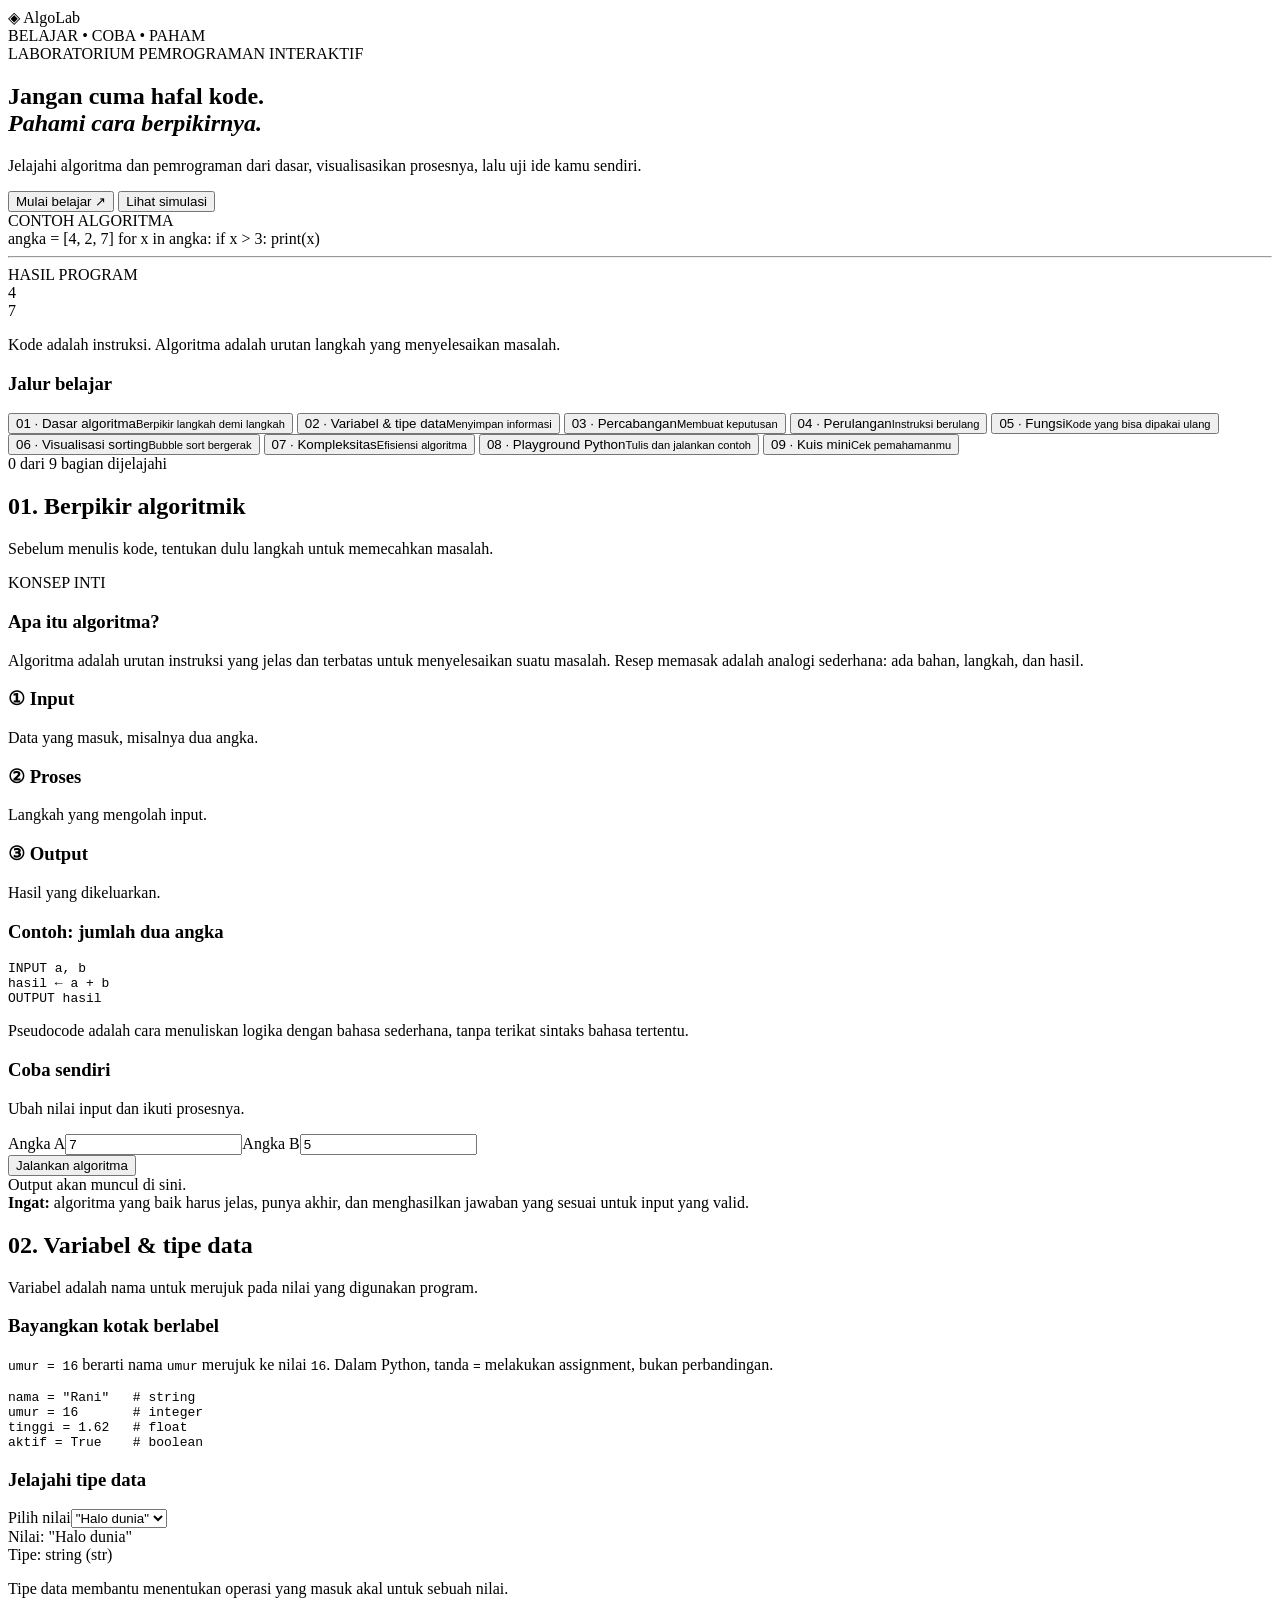
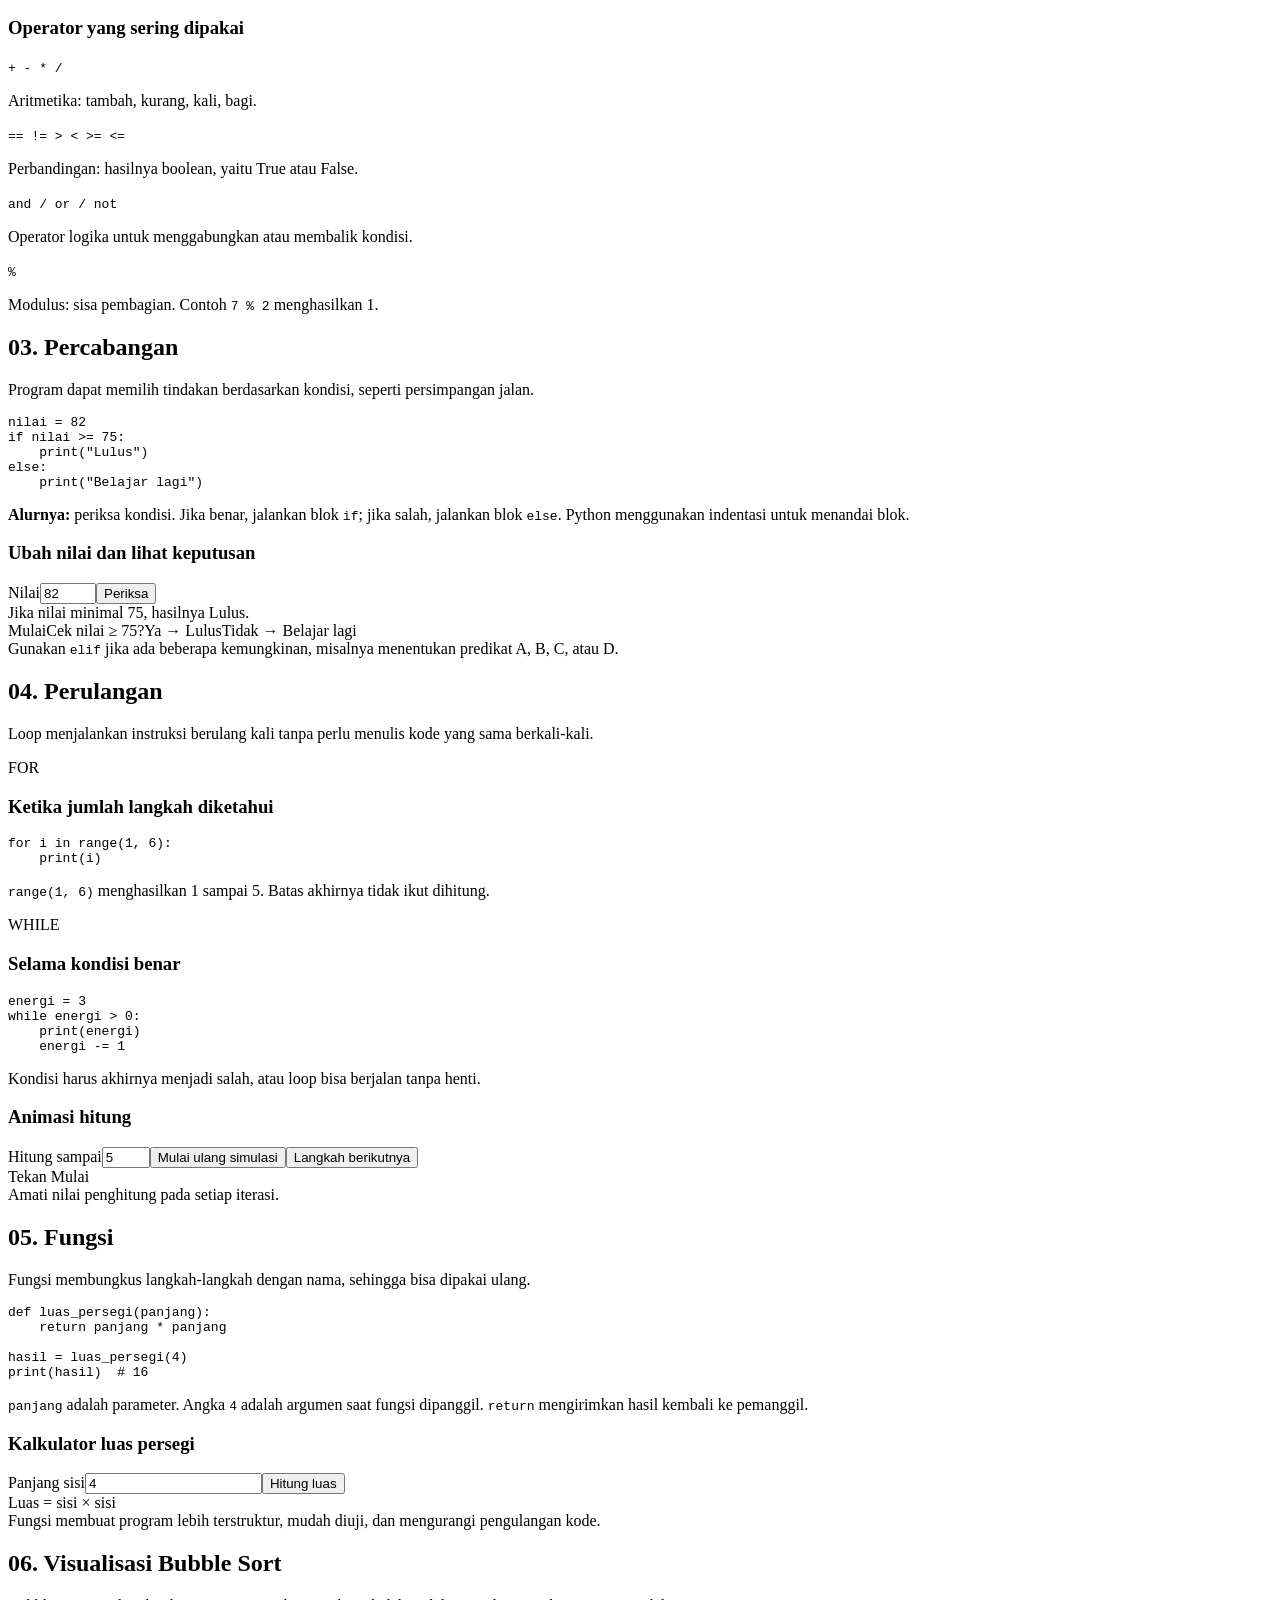
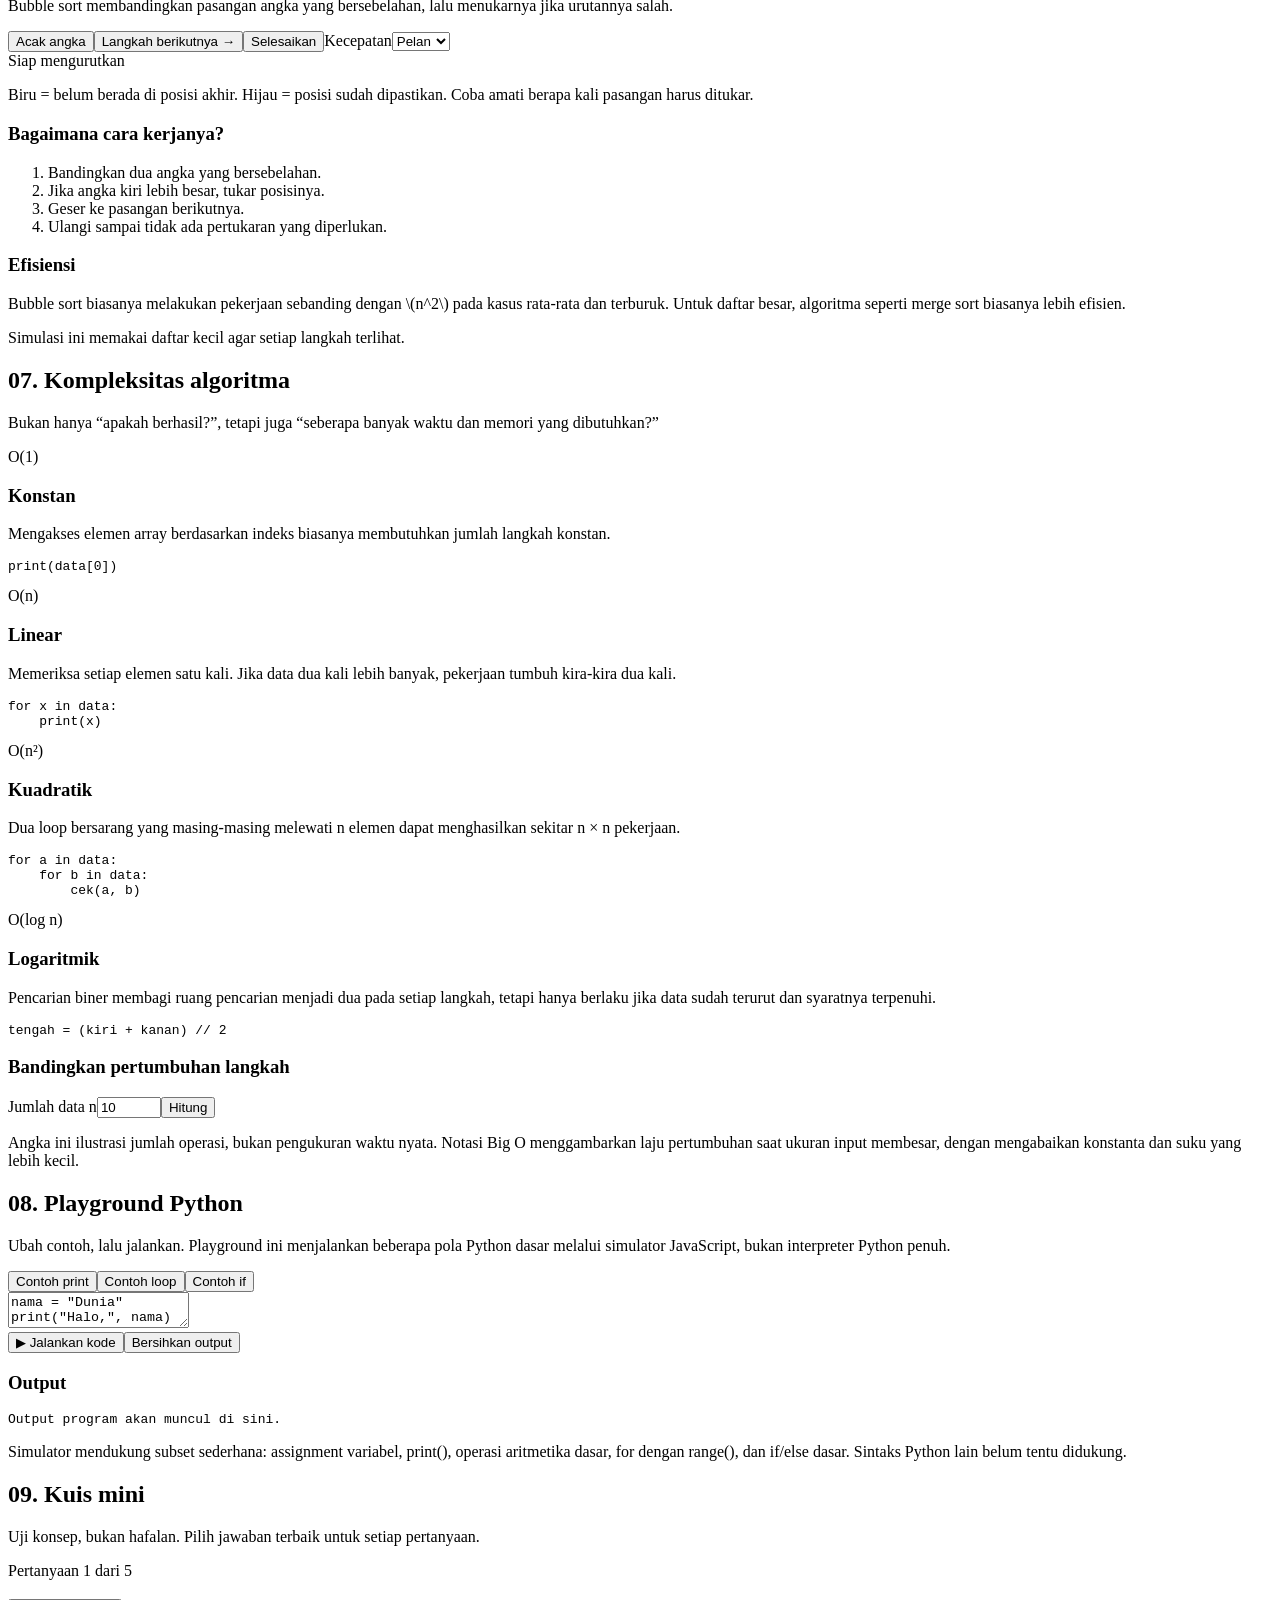
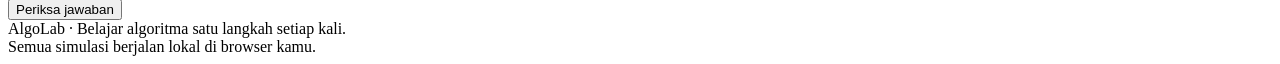
==== index.html @ 48bb7483 "Create index.html for AlgoLab platform This HTML file serves as the main structure for the AlgoLab l" ====
<!DOCTYPE html>
<html lang="id">
<head>
<meta charset="UTF-8">
<meta name="viewport" content="width=device-width, initial-scale=1.0">
<title>AlgoLab — Belajar Algoritma & Pemrograman</title>
<link rel="stylesheet" href="style.css">
</head>
<body>
<div class="wrap">
<header class="top"><div class="brand">◈ <span>Algo</span>Lab</div><div class="pill">BELAJAR • COBA • PAHAM</div></header>
<section class="hero">
 <div><div class="pill">LABORATORIUM PEMROGRAMAN INTERAKTIF</div><h1>Jangan cuma hafal kode.<br><em>Pahami cara berpikirnya.</em></h1><p>Jelajahi algoritma dan pemrograman dari dasar, visualisasikan prosesnya, lalu uji ide kamu sendiri.</p><button onclick="showSection('dasar')">Mulai belajar ↗</button> <button class="secondary" onclick="showSection('sorting')">Lihat simulasi</button></div>
 <div class="hero-card"><div class="tiny">CONTOH ALGORITMA</div><div class="code-mini"><span class="kw">angka</span> = [<span class="num">4</span>, <span class="num">2</span>, <span class="num">7</span>]
<span class="kw">for</span> x <span class="kw">in</span> angka:
    <span class="kw">if</span> x &gt; <span class="num">3</span>:
        <span class="fn">print</span>(x)</div><hr style="border-color:var(--line)"><div class="tiny">HASIL PROGRAM</div><div class="code-mini" style="color:var(--accent)">4<br>7</div><p class="tiny">Kode adalah instruksi. Algoritma adalah urutan langkah yang menyelesaikan masalah.</p></div>
</section>
<div class="layout">
<aside class="sidebar card"><h3>Jalur belajar</h3><div class="navlist">
<button class="navbtn active" data-section="dasar" onclick="showSection('dasar')">01 · Dasar algoritma<small>Berpikir langkah demi langkah</small></button>
<button class="navbtn" data-section="variabel" onclick="showSection('variabel')">02 · Variabel & tipe data<small>Menyimpan informasi</small></button>
<button class="navbtn" data-section="if" onclick="showSection('if')">03 · Percabangan<small>Membuat keputusan</small></button>
<button class="navbtn" data-section="loop" onclick="showSection('loop')">04 · Perulangan<small>Instruksi berulang</small></button>
<button class="navbtn" data-section="fungsi" onclick="showSection('fungsi')">05 · Fungsi<small>Kode yang bisa dipakai ulang</small></button>
<button class="navbtn" data-section="sorting" onclick="showSection('sorting')">06 · Visualisasi sorting<small>Bubble sort bergerak</small></button>
<button class="navbtn" data-section="kompleksitas" onclick="showSection('kompleksitas')">07 · Kompleksitas<small>Efisiensi algoritma</small></button>
<button class="navbtn" data-section="editor" onclick="showSection('editor')">08 · Playground Python<small>Tulis dan jalankan contoh</small></button>
<button class="navbtn" data-section="kuis" onclick="showSection('kuis')">09 · Kuis mini<small>Cek pemahamanmu</small></button>
</div><div class="progress"><div id="progressFill"></div></div><div class="tiny" id="progressText">0 dari 9 bagian dijelajahi</div></aside>
<main class="content">
<section class="section active" id="dasar"><h2>01. Berpikir algoritmik</h2><p class="lead">Sebelum menulis kode, tentukan dulu langkah untuk memecahkan masalah.</p>
<div class="card"><span class="tag">KONSEP INTI</span><h3>Apa itu algoritma?</h3><p>Algoritma adalah urutan instruksi yang jelas dan terbatas untuk menyelesaikan suatu masalah. Resep memasak adalah analogi sederhana: ada bahan, langkah, dan hasil.</p><div class="grid3"><div><h3>① Input</h3><p class="muted">Data yang masuk, misalnya dua angka.</p></div><div><h3>② Proses</h3><p class="muted">Langkah yang mengolah input.</p></div><div><h3>③ Output</h3><p class="muted">Hasil yang dikeluarkan.</p></div></div></div>
<div class="grid2"><div class="card"><h3>Contoh: jumlah dua angka</h3><pre>INPUT a, b
hasil ← a + b
OUTPUT hasil</pre><p class="tiny">Pseudocode adalah cara menuliskan logika dengan bahasa sederhana, tanpa terikat sintaks bahasa tertentu.</p></div><div class="card"><h3>Coba sendiri</h3><p>Ubah nilai input dan ikuti prosesnya.</p><div class="control"><label for="numA">Angka A</label><input id="numA" type="number" value="7"><label for="numB">Angka B</label><input id="numB" type="number" value="5"></div><button onclick="sumDemo()">Jalankan algoritma</button><div id="sumResult" class="callout">Output akan muncul di sini.</div></div></div>
<div class="callout"><b>Ingat:</b> algoritma yang baik harus jelas, punya akhir, dan menghasilkan jawaban yang sesuai untuk input yang valid.</div></section>

<section class="section" id="variabel"><h2>02. Variabel & tipe data</h2><p class="lead">Variabel adalah nama untuk merujuk pada nilai yang digunakan program.</p><div class="grid2"><div class="card"><h3>Bayangkan kotak berlabel</h3><p><code>umur = 16</code> berarti nama <code>umur</code> merujuk ke nilai <code>16</code>. Dalam Python, tanda <code>=</code> melakukan assignment, bukan perbandingan.</p><pre>nama = "Rani"   # string
umur = 16       # integer
tinggi = 1.62   # float
aktif = True    # boolean</pre></div><div class="card"><h3>Jelajahi tipe data</h3><div class="control"><label for="typeValue">Pilih nilai</label><select id="typeValue" onchange="typeDemo()"><option value="text">"Halo dunia"</option><option value="int">42</option><option value="float">3.14</option><option value="bool">True</option><option value="list">[2, 4, 6]</option></select></div><div id="typeResult" class="callout">Nilai: "Halo dunia"<br>Tipe: string (str)</div><p class="tiny">Tipe data membantu menentukan operasi yang masuk akal untuk sebuah nilai.</p></div></div><div class="card"><h3>Operator yang sering dipakai</h3><div class="grid2"><div><code>+ - * /</code><p class="muted">Aritmetika: tambah, kurang, kali, bagi.</p></div><div><code>== != &gt; &lt; &gt;= &lt;=</code><p class="muted">Perbandingan: hasilnya boolean, yaitu True atau False.</p></div><div><code>and / or / not</code><p class="muted">Operator logika untuk menggabungkan atau membalik kondisi.</p></div><div><code>%</code><p class="muted">Modulus: sisa pembagian. Contoh <code>7 % 2</code> menghasilkan 1.</p></div></div></div></section>

<section class="section" id="if"><h2>03. Percabangan</h2><p class="lead">Program dapat memilih tindakan berdasarkan kondisi, seperti persimpangan jalan.</p><div class="card"><pre>nilai = 82
if nilai >= 75:
    print("Lulus")
else:
    print("Belajar lagi")</pre><p><b>Alurnya:</b> periksa kondisi. Jika benar, jalankan blok <code>if</code>; jika salah, jalankan blok <code>else</code>. Python menggunakan indentasi untuk menandai blok.</p></div><div class="card" style="margin-top:16px"><h3>Ubah nilai dan lihat keputusan</h3><div class="control"><label for="score">Nilai</label><input id="score" type="number" min="0" max="100" value="82"><button onclick="ifDemo()">Periksa</button></div><div id="ifResult" class="callout">Jika nilai minimal 75, hasilnya Lulus.</div><div class="steps"><span class="step">Mulai</span><span class="step">Cek nilai ≥ 75?</span><span class="step">Ya → Lulus</span><span class="step">Tidak → Belajar lagi</span></div></div><div class="callout">Gunakan <code>elif</code> jika ada beberapa kemungkinan, misalnya menentukan predikat A, B, C, atau D.</div></section>

<section class="section" id="loop"><h2>04. Perulangan</h2><p class="lead">Loop menjalankan instruksi berulang kali tanpa perlu menulis kode yang sama berkali-kali.</p><div class="grid2"><div class="card"><span class="tag">FOR</span><h3>Ketika jumlah langkah diketahui</h3><pre>for i in range(1, 6):
    print(i)</pre><p class="muted"><code>range(1, 6)</code> menghasilkan 1 sampai 5. Batas akhirnya tidak ikut dihitung.</p></div><div class="card"><span class="tag">WHILE</span><h3>Selama kondisi benar</h3><pre>energi = 3
while energi > 0:
    print(energi)
    energi -= 1</pre><p class="muted">Kondisi harus akhirnya menjadi salah, atau loop bisa berjalan tanpa henti.</p></div></div><div class="card"><h3>Animasi hitung</h3><div class="control"><label for="loopCount">Hitung sampai</label><input id="loopCount" type="number" min="1" max="12" value="5"><button onclick="startLoop()">Mulai ulang simulasi</button><button class="secondary" onclick="nextLoop()">Langkah berikutnya</button></div><div id="loopVisual" class="steps"><span class="step">Tekan Mulai</span></div><div id="loopExplain" class="tiny">Amati nilai penghitung pada setiap iterasi.</div></div></section>

<section class="section" id="fungsi"><h2>05. Fungsi</h2><p class="lead">Fungsi membungkus langkah-langkah dengan nama, sehingga bisa dipakai ulang.</p><div class="card"><pre>def luas_persegi(panjang):
    return panjang * panjang

hasil = luas_persegi(4)
print(hasil)  # 16</pre><p><code>panjang</code> adalah parameter. Angka <code>4</code> adalah argumen saat fungsi dipanggil. <code>return</code> mengirimkan hasil kembali ke pemanggil.</p></div><div class="card" style="margin-top:16px"><h3>Kalkulator luas persegi</h3><div class="control"><label for="side">Panjang sisi</label><input id="side" type="number" min="0" value="4"><button onclick="functionDemo()">Hitung luas</button></div><div id="functionResult" class="callout">Luas = sisi × sisi</div></div><div class="callout">Fungsi membuat program lebih terstruktur, mudah diuji, dan mengurangi pengulangan kode.</div></section>

<section class="section" id="sorting"><h2>06. Visualisasi Bubble Sort</h2><p class="lead">Bubble sort membandingkan pasangan angka yang bersebelahan, lalu menukarnya jika urutannya salah.</p><div class="card"><div class="control"><button onclick="resetSort()">Acak angka</button><button onclick="sortStep()">Langkah berikutnya →</button><button class="secondary" onclick="sortAll()">Selesaikan</button><label for="speed">Kecepatan</label><select id="speed"><option value="slow">Pelan</option><option value="fast">Cepat</option></select></div><div class="barstage" id="bars" aria-label="Visualisasi angka"></div><div class="steps" id="sortStatus"><span class="step">Siap mengurutkan</span></div><p class="tiny">Biru = belum berada di posisi akhir. Hijau = posisi sudah dipastikan. Coba amati berapa kali pasangan harus ditukar.</p></div><div class="grid2"><div class="card"><h3>Bagaimana cara kerjanya?</h3><ol><li>Bandingkan dua angka yang bersebelahan.</li><li>Jika angka kiri lebih besar, tukar posisinya.</li><li>Geser ke pasangan berikutnya.</li><li>Ulangi sampai tidak ada pertukaran yang diperlukan.</li></ol></div><div class="card"><h3>Efisiensi</h3><p>Bubble sort biasanya melakukan pekerjaan sebanding dengan \(n^2\) pada kasus rata-rata dan terburuk. Untuk daftar besar, algoritma seperti merge sort biasanya lebih efisien.</p><p class="tiny">Simulasi ini memakai daftar kecil agar setiap langkah terlihat.</p></div></div></section>

<section class="section" id="kompleksitas"><h2>07. Kompleksitas algoritma</h2><p class="lead">Bukan hanya “apakah berhasil?”, tetapi juga “seberapa banyak waktu dan memori yang dibutuhkan?”</p><div class="grid2"><div class="card"><span class="tag">O(1)</span><h3>Konstan</h3><p>Mengakses elemen array berdasarkan indeks biasanya membutuhkan jumlah langkah konstan.</p><pre>print(data[0])</pre></div><div class="card"><span class="tag">O(n)</span><h3>Linear</h3><p>Memeriksa setiap elemen satu kali. Jika data dua kali lebih banyak, pekerjaan tumbuh kira-kira dua kali.</p><pre>for x in data:
    print(x)</pre></div><div class="card"><span class="tag">O(n²)</span><h3>Kuadratik</h3><p>Dua loop bersarang yang masing-masing melewati n elemen dapat menghasilkan sekitar n × n pekerjaan.</p><pre>for a in data:
    for b in data:
        cek(a, b)</pre></div><div class="card"><span class="tag">O(log n)</span><h3>Logaritmik</h3><p>Pencarian biner membagi ruang pencarian menjadi dua pada setiap langkah, tetapi hanya berlaku jika data sudah terurut dan syaratnya terpenuhi.</p><pre>tengah = (kiri + kanan) // 2</pre></div></div><div class="card"><h3>Bandingkan pertumbuhan langkah</h3><div class="control"><label for="sizeN">Jumlah data n</label><input id="sizeN" type="number" min="1" max="1000" value="10" onchange="complexityDemo()"><button onclick="complexityDemo()">Hitung</button></div><div id="complexityResult" class="steps"></div><p class="tiny">Angka ini ilustrasi jumlah operasi, bukan pengukuran waktu nyata. Notasi Big O menggambarkan laju pertumbuhan saat ukuran input membesar, dengan mengabaikan konstanta dan suku yang lebih kecil.</p></div></section>

<section class="section" id="editor"><h2>08. Playground Python</h2><p class="lead">Ubah contoh, lalu jalankan. Playground ini menjalankan beberapa pola Python dasar melalui simulator JavaScript, bukan interpreter Python penuh.</p><div class="card"><div class="control"><button class="secondary" onclick="loadExample('hello')">Contoh print</button><button class="secondary" onclick="loadExample('loop')">Contoh loop</button><button class="secondary" onclick="loadExample('if')">Contoh if</button></div><textarea id="editorCode" class="editor" spellcheck="false">nama = "Dunia"
print("Halo,", nama)</textarea><div class="control"><button onclick="runCode()">▶ Jalankan kode</button><button class="secondary" onclick="document.getElementById('codeOutput').textContent=''">Bersihkan output</button></div><h3>Output</h3><pre class="output" id="codeOutput">Output program akan muncul di sini.</pre><p class="tiny">Simulator mendukung subset sederhana: assignment variabel, print(), operasi aritmetika dasar, for dengan range(), dan if/else dasar. Sintaks Python lain belum tentu didukung.</p></div></section>

<section class="section" id="kuis"><h2>09. Kuis mini</h2><p class="lead">Uji konsep, bukan hafalan. Pilih jawaban terbaik untuk setiap pertanyaan.</p><div class="card"><div class="tiny" id="quizCount">Pertanyaan 1 dari 5</div><div class="progress"><div id="quizProgress"></div></div><h3 id="quizQuestion"></h3><div id="quizOptions"></div><div id="quizFeedback"></div><div class="control"><button id="quizSubmit" onclick="submitAnswer()">Periksa jawaban</button><button id="quizNext" class="secondary" onclick="nextQuestion()" style="display:none">Berikutnya →</button></div><div id="quizFinal"></div></div></section>
</main></div>
<footer class="footer">AlgoLab · Belajar algoritma satu langkah setiap kali.<br>Semua simulasi berjalan lokal di browser kamu.</footer>
</div>
<script src="script.js"></script>
</body>
</html>
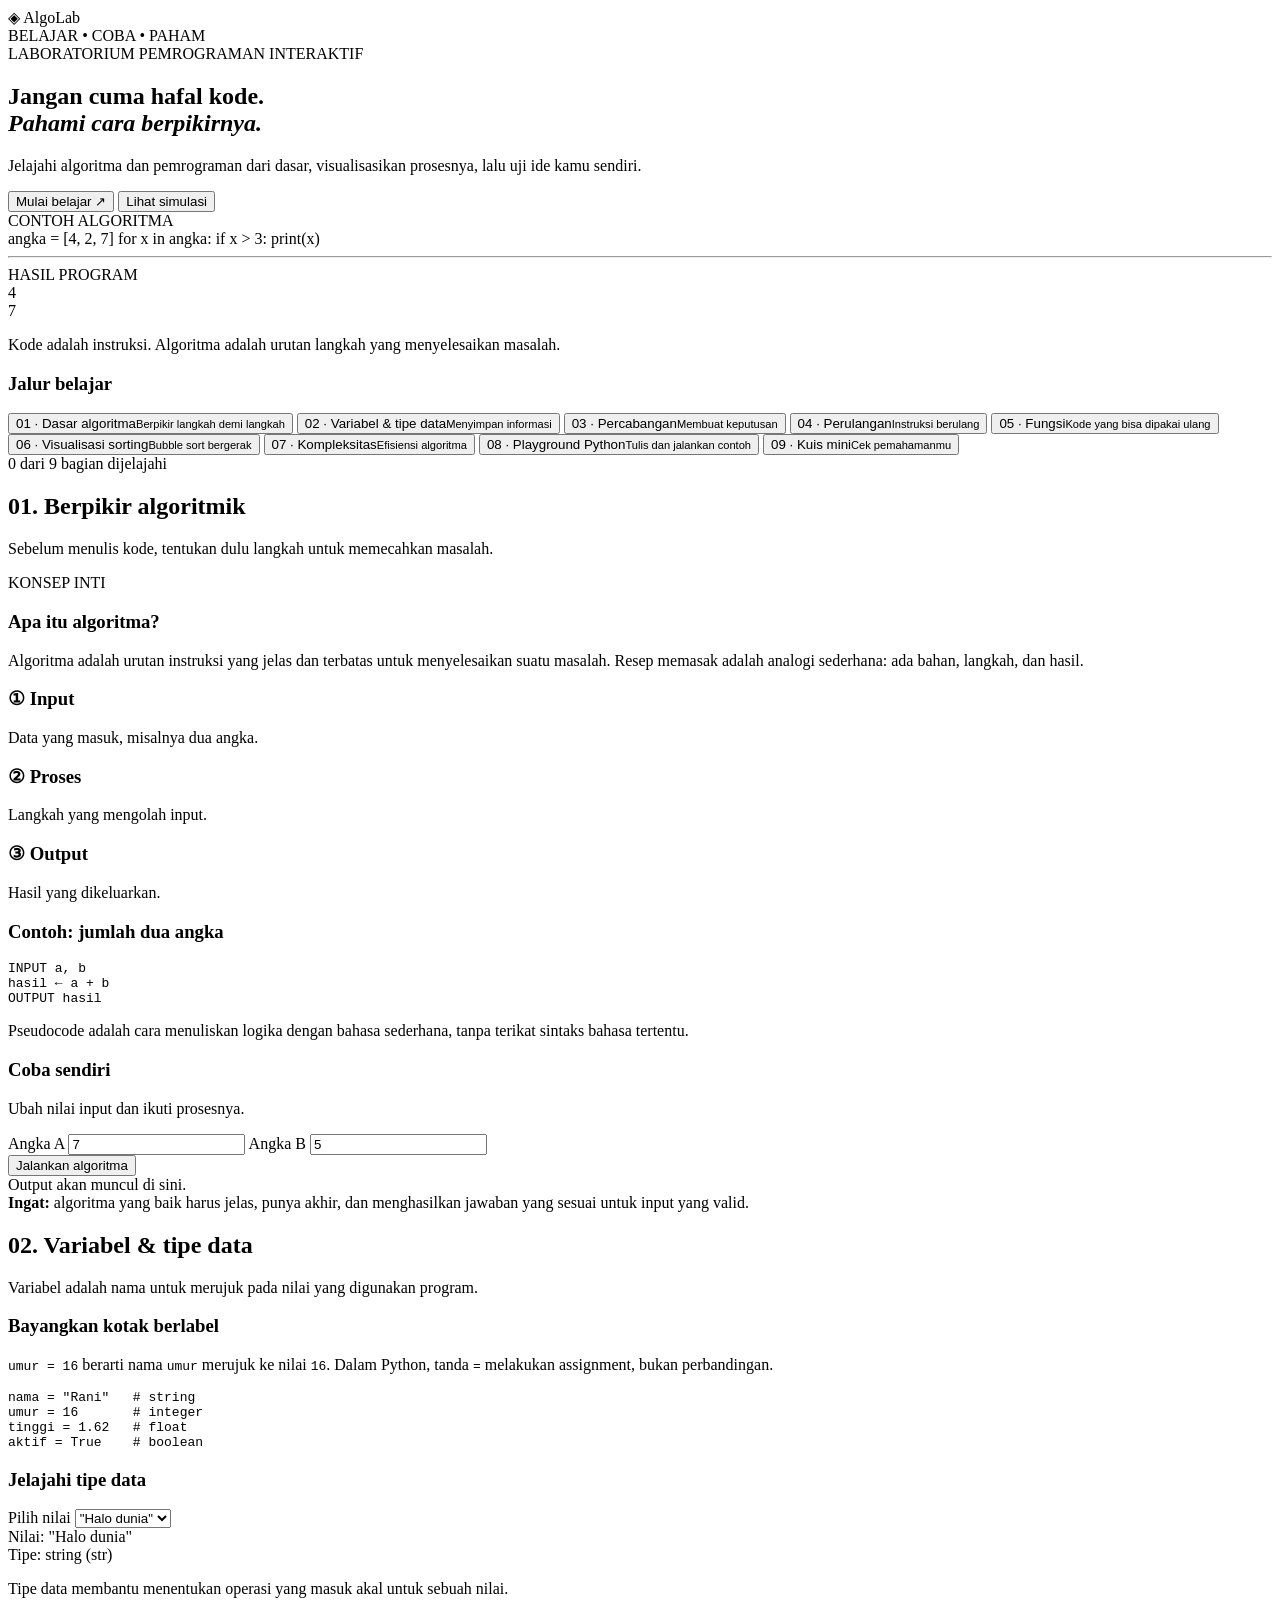
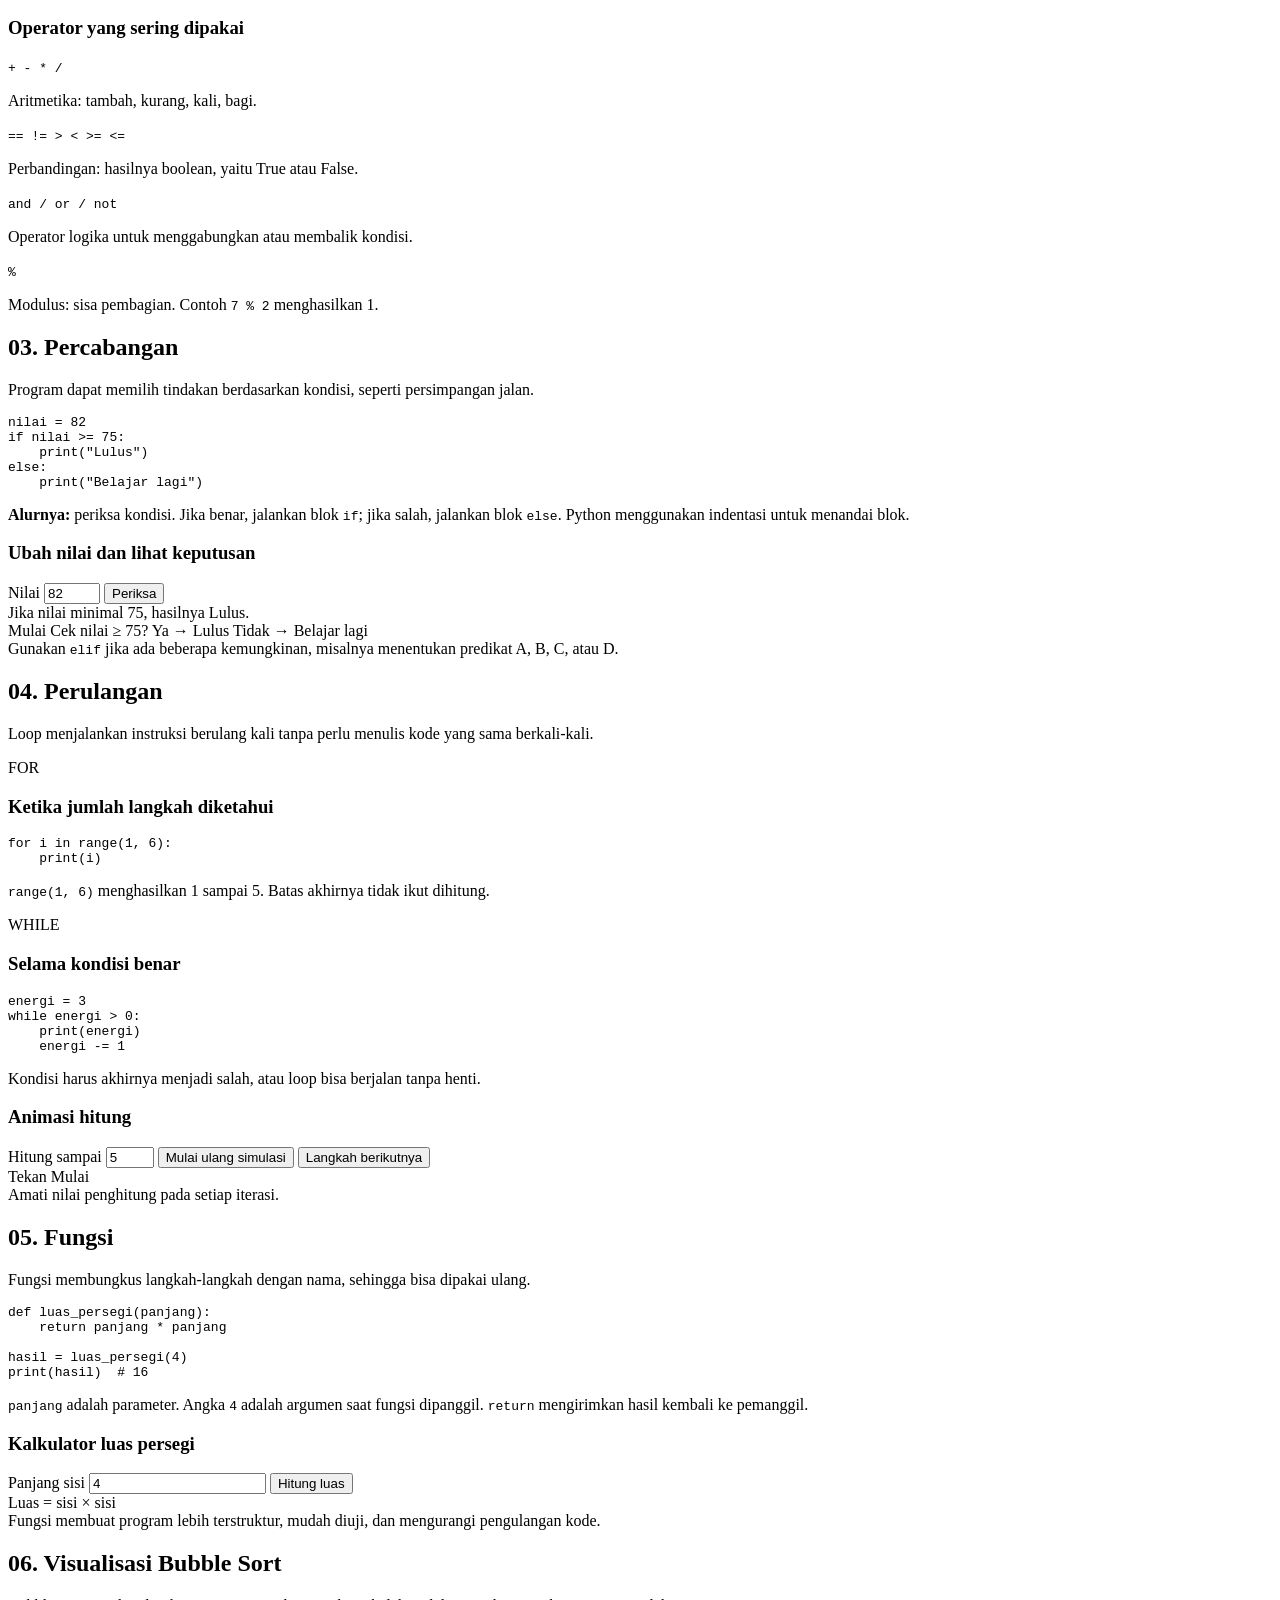
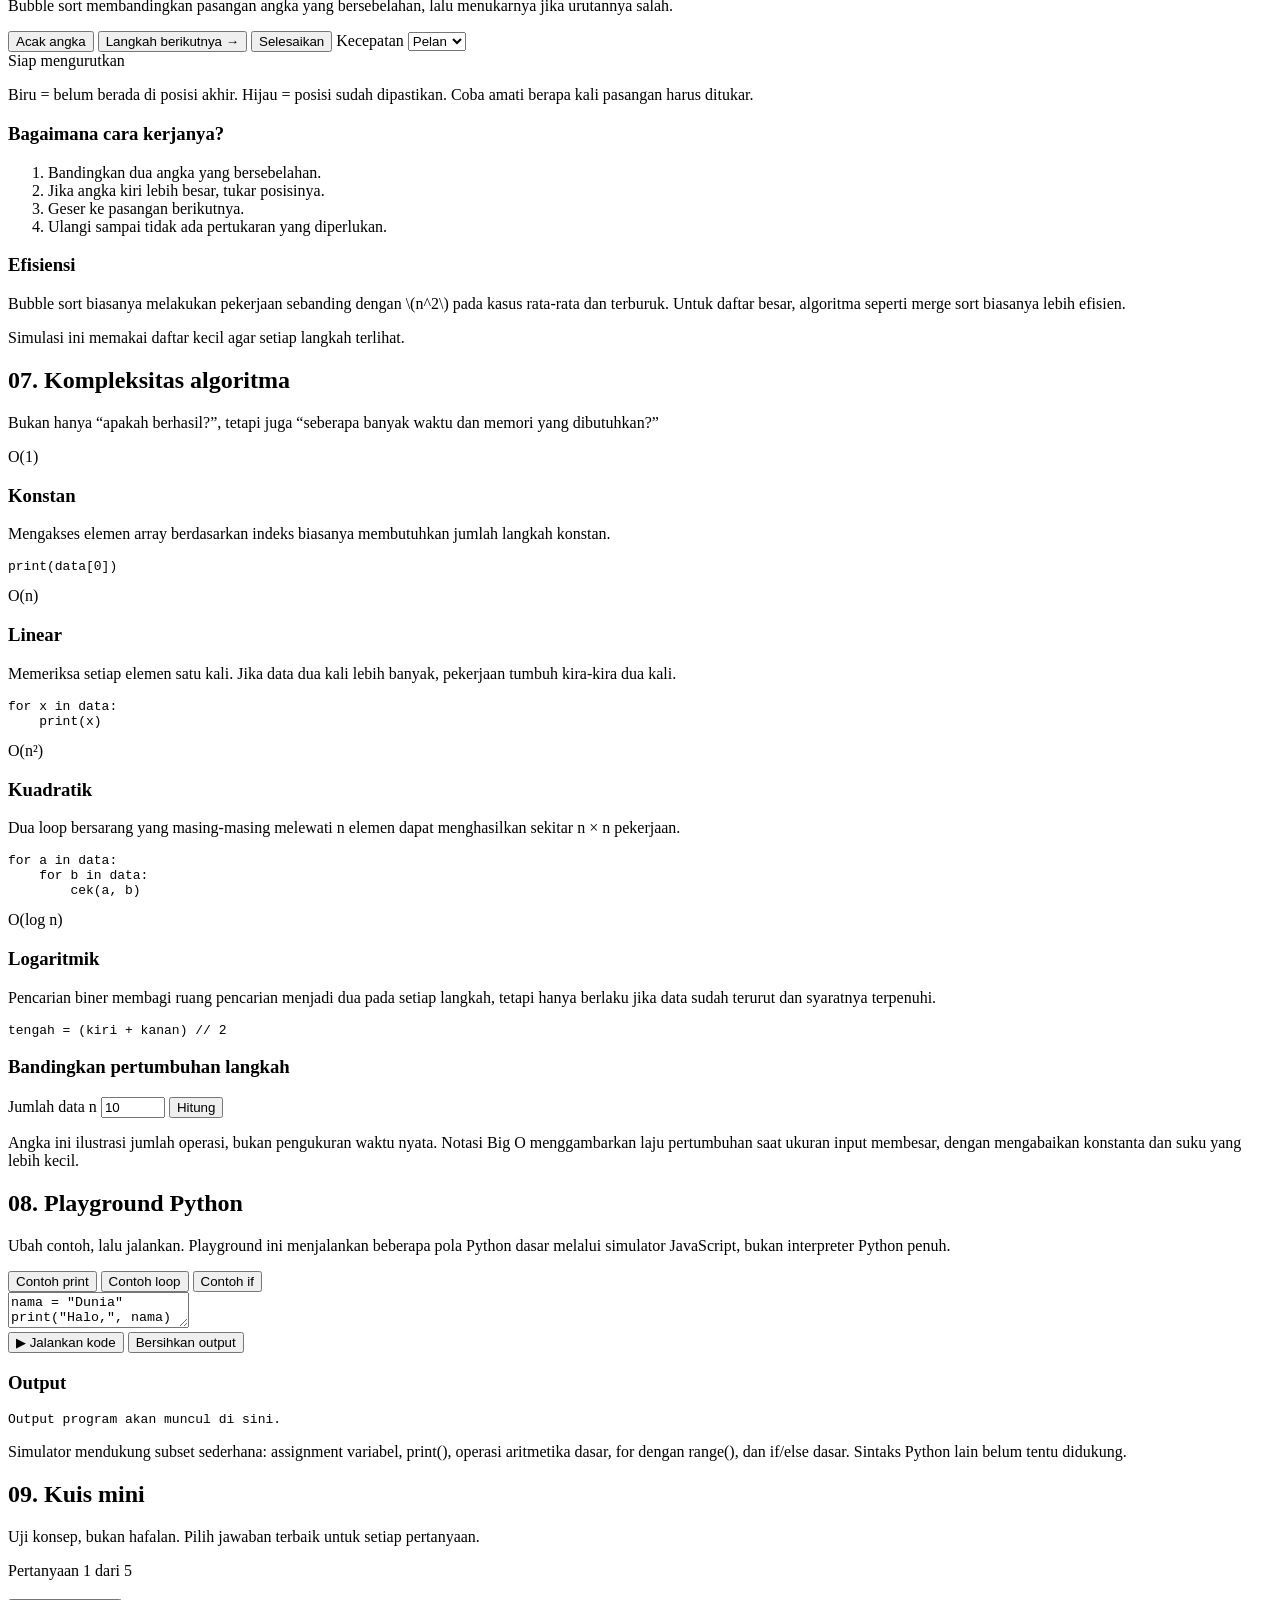
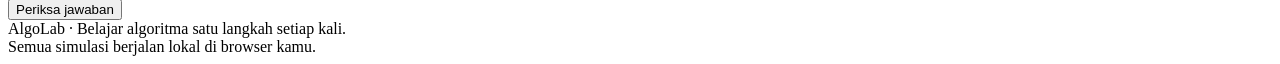
==== commit 47cb1d33: "Update fmt.Println message from 'Hello' to 'Goodbye'" ====
--- a/index.html
+++ b/index.html
@@ -1,78 +1,401 @@
 <!DOCTYPE html>
 <html lang="id">
 <head>
-<meta charset="UTF-8">
-<meta name="viewport" content="width=device-width, initial-scale=1.0">
-<title>AlgoLab — Belajar Algoritma & Pemrograman</title>
-<link rel="stylesheet" href="style.css">
+  <meta charset="UTF-8">
+  <meta name="viewport" content="width=device-width, initial-scale=1.0">
+  <title>AlgoLab — Belajar Algoritma & Pemrograman</title>
+  <link rel="stylesheet" href="style.css">
 </head>
 <body>
-<div class="wrap">
-<header class="top"><div class="brand">◈ <span>Algo</span>Lab</div><div class="pill">BELAJAR • COBA • PAHAM</div></header>
-<section class="hero">
- <div><div class="pill">LABORATORIUM PEMROGRAMAN INTERAKTIF</div><h1>Jangan cuma hafal kode.<br><em>Pahami cara berpikirnya.</em></h1><p>Jelajahi algoritma dan pemrograman dari dasar, visualisasikan prosesnya, lalu uji ide kamu sendiri.</p><button onclick="showSection('dasar')">Mulai belajar ↗</button> <button class="secondary" onclick="showSection('sorting')">Lihat simulasi</button></div>
- <div class="hero-card"><div class="tiny">CONTOH ALGORITMA</div><div class="code-mini"><span class="kw">angka</span> = [<span class="num">4</span>, <span class="num">2</span>, <span class="num">7</span>]
+  <div class="wrap">
+    <header class="top">
+      <div class="brand">◈ <span>Algo</span>Lab</div>
+      <div class="pill">BELAJAR • COBA • PAHAM</div>
+    </header>
+
+    <section class="hero">
+      <div>
+        <div class="pill">LABORATORIUM PEMROGRAMAN INTERAKTIF</div>
+        <h1>Jangan cuma hafal kode.<br><em>Pahami cara berpikirnya.</em></h1>
+        <p>Jelajahi algoritma dan pemrograman dari dasar, visualisasikan prosesnya, lalu uji ide kamu sendiri.</p>
+        <button onclick="showSection('dasar')">Mulai belajar ↗</button>
+        <button class="secondary" onclick="showSection('sorting')">Lihat simulasi</button>
+      </div>
+
+      <div class="hero-card">
+        <div class="tiny">CONTOH ALGORITMA</div>
+        <div class="code-mini"><span class="kw">angka</span> = [<span class="num">4</span>, <span class="num">2</span>, <span class="num">7</span>]
 <span class="kw">for</span> x <span class="kw">in</span> angka:
     <span class="kw">if</span> x &gt; <span class="num">3</span>:
-        <span class="fn">print</span>(x)</div><hr style="border-color:var(--line)"><div class="tiny">HASIL PROGRAM</div><div class="code-mini" style="color:var(--accent)">4<br>7</div><p class="tiny">Kode adalah instruksi. Algoritma adalah urutan langkah yang menyelesaikan masalah.</p></div>
-</section>
-<div class="layout">
-<aside class="sidebar card"><h3>Jalur belajar</h3><div class="navlist">
-<button class="navbtn active" data-section="dasar" onclick="showSection('dasar')">01 · Dasar algoritma<small>Berpikir langkah demi langkah</small></button>
-<button class="navbtn" data-section="variabel" onclick="showSection('variabel')">02 · Variabel & tipe data<small>Menyimpan informasi</small></button>
-<button class="navbtn" data-section="if" onclick="showSection('if')">03 · Percabangan<small>Membuat keputusan</small></button>
-<button class="navbtn" data-section="loop" onclick="showSection('loop')">04 · Perulangan<small>Instruksi berulang</small></button>
-<button class="navbtn" data-section="fungsi" onclick="showSection('fungsi')">05 · Fungsi<small>Kode yang bisa dipakai ulang</small></button>
-<button class="navbtn" data-section="sorting" onclick="showSection('sorting')">06 · Visualisasi sorting<small>Bubble sort bergerak</small></button>
-<button class="navbtn" data-section="kompleksitas" onclick="showSection('kompleksitas')">07 · Kompleksitas<small>Efisiensi algoritma</small></button>
-<button class="navbtn" data-section="editor" onclick="showSection('editor')">08 · Playground Python<small>Tulis dan jalankan contoh</small></button>
-<button class="navbtn" data-section="kuis" onclick="showSection('kuis')">09 · Kuis mini<small>Cek pemahamanmu</small></button>
-</div><div class="progress"><div id="progressFill"></div></div><div class="tiny" id="progressText">0 dari 9 bagian dijelajahi</div></aside>
-<main class="content">
-<section class="section active" id="dasar"><h2>01. Berpikir algoritmik</h2><p class="lead">Sebelum menulis kode, tentukan dulu langkah untuk memecahkan masalah.</p>
-<div class="card"><span class="tag">KONSEP INTI</span><h3>Apa itu algoritma?</h3><p>Algoritma adalah urutan instruksi yang jelas dan terbatas untuk menyelesaikan suatu masalah. Resep memasak adalah analogi sederhana: ada bahan, langkah, dan hasil.</p><div class="grid3"><div><h3>① Input</h3><p class="muted">Data yang masuk, misalnya dua angka.</p></div><div><h3>② Proses</h3><p class="muted">Langkah yang mengolah input.</p></div><div><h3>③ Output</h3><p class="muted">Hasil yang dikeluarkan.</p></div></div></div>
-<div class="grid2"><div class="card"><h3>Contoh: jumlah dua angka</h3><pre>INPUT a, b
+        <span class="fn">print</span>(x)</div>
+        <hr style="border-color:var(--line)">
+        <div class="tiny">HASIL PROGRAM</div>
+        <div class="code-mini" style="color:var(--accent)">4<br>7</div>
+        <p class="tiny">Kode adalah instruksi. Algoritma adalah urutan langkah yang menyelesaikan masalah.</p>
+      </div>
+    </section>
+
+    <div class="layout">
+      <aside class="sidebar card">
+        <h3>Jalur belajar</h3>
+        <div class="navlist">
+          <button class="navbtn active" data-section="dasar" onclick="showSection('dasar')">01 · Dasar algoritma<small>Berpikir langkah demi langkah</small></button>
+          <button class="navbtn" data-section="variabel" onclick="showSection('variabel')">02 · Variabel & tipe data<small>Menyimpan informasi</small></button>
+          <button class="navbtn" data-section="if" onclick="showSection('if')">03 · Percabangan<small>Membuat keputusan</small></button>
+          <button class="navbtn" data-section="loop" onclick="showSection('loop')">04 · Perulangan<small>Instruksi berulang</small></button>
+          <button class="navbtn" data-section="fungsi" onclick="showSection('fungsi')">05 · Fungsi<small>Kode yang bisa dipakai ulang</small></button>
+          <button class="navbtn" data-section="sorting" onclick="showSection('sorting')">06 · Visualisasi sorting<small>Bubble sort bergerak</small></button>
+          <button class="navbtn" data-section="kompleksitas" onclick="showSection('kompleksitas')">07 · Kompleksitas<small>Efisiensi algoritma</small></button>
+          <button class="navbtn" data-section="editor" onclick="showSection('editor')">08 · Playground Python<small>Tulis dan jalankan contoh</small></button>
+          <button class="navbtn" data-section="kuis" onclick="showSection('kuis')">09 · Kuis mini<small>Cek pemahamanmu</small></button>
+        </div>
+        <div class="progress">
+          <div id="progressFill"></div>
+        </div>
+        <div class="tiny" id="progressText">0 dari 9 bagian dijelajahi</div>
+      </aside>
+
+      <main class="content">
+        <!-- 01. Dasar -->
+        <section class="section active" id="dasar">
+          <h2>01. Berpikir algoritmik</h2>
+          <p class="lead">Sebelum menulis kode, tentukan dulu langkah untuk memecahkan masalah.</p>
+          
+          <div class="card">
+            <span class="tag">KONSEP INTI</span>
+            <h3>Apa itu algoritma?</h3>
+            <p>Algoritma adalah urutan instruksi yang jelas dan terbatas untuk menyelesaikan suatu masalah. Resep memasak adalah analogi sederhana: ada bahan, langkah, dan hasil.</p>
+            <div class="grid3">
+              <div>
+                <h3>① Input</h3>
+                <p class="muted">Data yang masuk, misalnya dua angka.</p>
+              </div>
+              <div>
+                <h3>② Proses</h3>
+                <p class="muted">Langkah yang mengolah input.</p>
+              </div>
+              <div>
+                <h3>③ Output</h3>
+                <p class="muted">Hasil yang dikeluarkan.</p>
+              </div>
+            </div>
+          </div>
+
+          <div class="grid2">
+            <div class="card">
+              <h3>Contoh: jumlah dua angka</h3>
+              <pre>INPUT a, b
 hasil ← a + b
-OUTPUT hasil</pre><p class="tiny">Pseudocode adalah cara menuliskan logika dengan bahasa sederhana, tanpa terikat sintaks bahasa tertentu.</p></div><div class="card"><h3>Coba sendiri</h3><p>Ubah nilai input dan ikuti prosesnya.</p><div class="control"><label for="numA">Angka A</label><input id="numA" type="number" value="7"><label for="numB">Angka B</label><input id="numB" type="number" value="5"></div><button onclick="sumDemo()">Jalankan algoritma</button><div id="sumResult" class="callout">Output akan muncul di sini.</div></div></div>
-<div class="callout"><b>Ingat:</b> algoritma yang baik harus jelas, punya akhir, dan menghasilkan jawaban yang sesuai untuk input yang valid.</div></section>
-
-<section class="section" id="variabel"><h2>02. Variabel & tipe data</h2><p class="lead">Variabel adalah nama untuk merujuk pada nilai yang digunakan program.</p><div class="grid2"><div class="card"><h3>Bayangkan kotak berlabel</h3><p><code>umur = 16</code> berarti nama <code>umur</code> merujuk ke nilai <code>16</code>. Dalam Python, tanda <code>=</code> melakukan assignment, bukan perbandingan.</p><pre>nama = "Rani"   # string
+OUTPUT hasil</pre>
+              <p class="tiny">Pseudocode adalah cara menuliskan logika dengan bahasa sederhana, tanpa terikat sintaks bahasa tertentu.</p>
+            </div>
+            <div class="card">
+              <h3>Coba sendiri</h3>
+              <p>Ubah nilai input dan ikuti prosesnya.</p>
+              <div class="control">
+                <label for="numA">Angka A</label>
+                <input id="numA" type="number" value="7">
+                <label for="numB">Angka B</label>
+                <input id="numB" type="number" value="5">
+              </div>
+              <button onclick="sumDemo()">Jalankan algoritma</button>
+              <div id="sumResult" class="callout">Output akan muncul di sini.</div>
+            </div>
+          </div>
+          <div class="callout"><b>Ingat:</b> algoritma yang baik harus jelas, punya akhir, dan menghasilkan jawaban yang sesuai untuk input yang valid.</div>
+        </section>
+
+        <!-- 02. Variabel -->
+        <section class="section" id="variabel">
+          <h2>02. Variabel & tipe data</h2>
+          <p class="lead">Variabel adalah nama untuk merujuk pada nilai yang digunakan program.</p>
+          
+          <div class="grid2">
+            <div class="card">
+              <h3>Bayangkan kotak berlabel</h3>
+              <p><code>umur = 16</code> berarti nama <code>umur</code> merujuk ke nilai <code>16</code>. Dalam Python, tanda <code>=</code> melakukan assignment, bukan perbandingan.</p>
+              <pre>nama = "Rani"   # string
 umur = 16       # integer
 tinggi = 1.62   # float
-aktif = True    # boolean</pre></div><div class="card"><h3>Jelajahi tipe data</h3><div class="control"><label for="typeValue">Pilih nilai</label><select id="typeValue" onchange="typeDemo()"><option value="text">"Halo dunia"</option><option value="int">42</option><option value="float">3.14</option><option value="bool">True</option><option value="list">[2, 4, 6]</option></select></div><div id="typeResult" class="callout">Nilai: "Halo dunia"<br>Tipe: string (str)</div><p class="tiny">Tipe data membantu menentukan operasi yang masuk akal untuk sebuah nilai.</p></div></div><div class="card"><h3>Operator yang sering dipakai</h3><div class="grid2"><div><code>+ - * /</code><p class="muted">Aritmetika: tambah, kurang, kali, bagi.</p></div><div><code>== != &gt; &lt; &gt;= &lt;=</code><p class="muted">Perbandingan: hasilnya boolean, yaitu True atau False.</p></div><div><code>and / or / not</code><p class="muted">Operator logika untuk menggabungkan atau membalik kondisi.</p></div><div><code>%</code><p class="muted">Modulus: sisa pembagian. Contoh <code>7 % 2</code> menghasilkan 1.</p></div></div></div></section>
-
-<section class="section" id="if"><h2>03. Percabangan</h2><p class="lead">Program dapat memilih tindakan berdasarkan kondisi, seperti persimpangan jalan.</p><div class="card"><pre>nilai = 82
+aktif = True    # boolean</pre>
+            </div>
+            <div class="card">
+              <h3>Jelajahi tipe data</h3>
+              <div class="control">
+                <label for="typeValue">Pilih nilai</label>
+                <select id="typeValue" onchange="typeDemo()">
+                  <option value="text">"Halo dunia"</option>
+                  <option value="int">42</option>
+                  <option value="float">3.14</option>
+                  <option value="bool">True</option>
+                  <option value="list">[2, 4, 6]</option>
+                </select>
+              </div>
+              <div id="typeResult" class="callout">Nilai: "Halo dunia"<br>Tipe: string (str)</div>
+              <p class="tiny">Tipe data membantu menentukan operasi yang masuk akal untuk sebuah nilai.</p>
+            </div>
+          </div>
+
+          <div class="card">
+            <h3>Operator yang sering dipakai</h3>
+            <div class="grid2">
+              <div>
+                <code>+ - * /</code>
+                <p class="muted">Aritmetika: tambah, kurang, kali, bagi.</p>
+              </div>
+              <div>
+                <code>== != &gt; &lt; &gt;= &lt;=</code>
+                <p class="muted">Perbandingan: hasilnya boolean, yaitu True atau False.</p>
+              </div>
+              <div>
+                <code>and / or / not</code>
+                <p class="muted">Operator logika untuk menggabungkan atau membalik kondisi.</p>
+              </div>
+              <div>
+                <code>%</code>
+                <p class="muted">Modulus: sisa pembagian. Contoh <code>7 % 2</code> menghasilkan 1.</p>
+              </div>
+            </div>
+          </div>
+        </section>
+
+        <!-- 03. Percabangan -->
+        <section class="section" id="if">
+          <h2>03. Percabangan</h2>
+          <p class="lead">Program dapat memilih tindakan berdasarkan kondisi, seperti persimpangan jalan.</p>
+          
+          <div class="card">
+            <pre>nilai = 82
 if nilai >= 75:
     print("Lulus")
 else:
-    print("Belajar lagi")</pre><p><b>Alurnya:</b> periksa kondisi. Jika benar, jalankan blok <code>if</code>; jika salah, jalankan blok <code>else</code>. Python menggunakan indentasi untuk menandai blok.</p></div><div class="card" style="margin-top:16px"><h3>Ubah nilai dan lihat keputusan</h3><div class="control"><label for="score">Nilai</label><input id="score" type="number" min="0" max="100" value="82"><button onclick="ifDemo()">Periksa</button></div><div id="ifResult" class="callout">Jika nilai minimal 75, hasilnya Lulus.</div><div class="steps"><span class="step">Mulai</span><span class="step">Cek nilai ≥ 75?</span><span class="step">Ya → Lulus</span><span class="step">Tidak → Belajar lagi</span></div></div><div class="callout">Gunakan <code>elif</code> jika ada beberapa kemungkinan, misalnya menentukan predikat A, B, C, atau D.</div></section>
-
-<section class="section" id="loop"><h2>04. Perulangan</h2><p class="lead">Loop menjalankan instruksi berulang kali tanpa perlu menulis kode yang sama berkali-kali.</p><div class="grid2"><div class="card"><span class="tag">FOR</span><h3>Ketika jumlah langkah diketahui</h3><pre>for i in range(1, 6):
-    print(i)</pre><p class="muted"><code>range(1, 6)</code> menghasilkan 1 sampai 5. Batas akhirnya tidak ikut dihitung.</p></div><div class="card"><span class="tag">WHILE</span><h3>Selama kondisi benar</h3><pre>energi = 3
+    print("Belajar lagi")</pre>
+            <p><b>Alurnya:</b> periksa kondisi. Jika benar, jalankan blok <code>if</code>; jika salah, jalankan blok <code>else</code>. Python menggunakan indentasi untuk menandai blok.</p>
+          </div>
+
+          <div class="card" style="margin-top:16px">
+            <h3>Ubah nilai dan lihat keputusan</h3>
+            <div class="control">
+              <label for="score">Nilai</label>
+              <input id="score" type="number" min="0" max="100" value="82">
+              <button onclick="ifDemo()">Periksa</button>
+            </div>
+            <div id="ifResult" class="callout">Jika nilai minimal 75, hasilnya Lulus.</div>
+            <div class="steps">
+              <span class="step">Mulai</span>
+              <span class="step">Cek nilai ≥ 75?</span>
+              <span class="step">Ya → Lulus</span>
+              <span class="step">Tidak → Belajar lagi</span>
+            </div>
+          </div>
+          <div class="callout">Gunakan <code>elif</code> jika ada beberapa kemungkinan, misalnya menentukan predikat A, B, C, atau D.</div>
+        </section>
+
+        <!-- 04. Perulangan -->
+        <section class="section" id="loop">
+          <h2>04. Perulangan</h2>
+          <p class="lead">Loop menjalankan instruksi berulang kali tanpa perlu menulis kode yang sama berkali-kali.</p>
+          
+          <div class="grid2">
+            <div class="card">
+              <span class="tag">FOR</span>
+              <h3>Ketika jumlah langkah diketahui</h3>
+              <pre>for i in range(1, 6):
+    print(i)</pre>
+              <p class="muted"><code>range(1, 6)</code> menghasilkan 1 sampai 5. Batas akhirnya tidak ikut dihitung.</p>
+            </div>
+            <div class="card">
+              <span class="tag">WHILE</span>
+              <h3>Selama kondisi benar</h3>
+              <pre>energi = 3
 while energi > 0:
     print(energi)
-    energi -= 1</pre><p class="muted">Kondisi harus akhirnya menjadi salah, atau loop bisa berjalan tanpa henti.</p></div></div><div class="card"><h3>Animasi hitung</h3><div class="control"><label for="loopCount">Hitung sampai</label><input id="loopCount" type="number" min="1" max="12" value="5"><button onclick="startLoop()">Mulai ulang simulasi</button><button class="secondary" onclick="nextLoop()">Langkah berikutnya</button></div><div id="loopVisual" class="steps"><span class="step">Tekan Mulai</span></div><div id="loopExplain" class="tiny">Amati nilai penghitung pada setiap iterasi.</div></div></section>
-
-<section class="section" id="fungsi"><h2>05. Fungsi</h2><p class="lead">Fungsi membungkus langkah-langkah dengan nama, sehingga bisa dipakai ulang.</p><div class="card"><pre>def luas_persegi(panjang):
+    energi -= 1</pre>
+              <p class="muted">Kondisi harus akhirnya menjadi salah, atau loop bisa berjalan tanpa henti.</p>
+            </div>
+          </div>
+
+          <div class="card">
+            <h3>Animasi hitung</h3>
+            <div class="control">
+              <label for="loopCount">Hitung sampai</label>
+              <input id="loopCount" type="number" min="1" max="12" value="5">
+              <button onclick="startLoop()">Mulai ulang simulasi</button>
+              <button class="secondary" onclick="nextLoop()">Langkah berikutnya</button>
+            </div>
+            <div id="loopVisual" class="steps">
+              <span class="step">Tekan Mulai</span>
+            </div>
+            <div id="loopExplain" class="tiny">Amati nilai penghitung pada setiap iterasi.</div>
+          </div>
+        </section>
+
+        <!-- 05. Fungsi -->
+        <section class="section" id="fungsi">
+          <h2>05. Fungsi</h2>
+          <p class="lead">Fungsi membungkus langkah-langkah dengan nama, sehingga bisa dipakai ulang.</p>
+          
+          <div class="card">
+            <pre>def luas_persegi(panjang):
     return panjang * panjang
 
 hasil = luas_persegi(4)
-print(hasil)  # 16</pre><p><code>panjang</code> adalah parameter. Angka <code>4</code> adalah argumen saat fungsi dipanggil. <code>return</code> mengirimkan hasil kembali ke pemanggil.</p></div><div class="card" style="margin-top:16px"><h3>Kalkulator luas persegi</h3><div class="control"><label for="side">Panjang sisi</label><input id="side" type="number" min="0" value="4"><button onclick="functionDemo()">Hitung luas</button></div><div id="functionResult" class="callout">Luas = sisi × sisi</div></div><div class="callout">Fungsi membuat program lebih terstruktur, mudah diuji, dan mengurangi pengulangan kode.</div></section>
-
-<section class="section" id="sorting"><h2>06. Visualisasi Bubble Sort</h2><p class="lead">Bubble sort membandingkan pasangan angka yang bersebelahan, lalu menukarnya jika urutannya salah.</p><div class="card"><div class="control"><button onclick="resetSort()">Acak angka</button><button onclick="sortStep()">Langkah berikutnya →</button><button class="secondary" onclick="sortAll()">Selesaikan</button><label for="speed">Kecepatan</label><select id="speed"><option value="slow">Pelan</option><option value="fast">Cepat</option></select></div><div class="barstage" id="bars" aria-label="Visualisasi angka"></div><div class="steps" id="sortStatus"><span class="step">Siap mengurutkan</span></div><p class="tiny">Biru = belum berada di posisi akhir. Hijau = posisi sudah dipastikan. Coba amati berapa kali pasangan harus ditukar.</p></div><div class="grid2"><div class="card"><h3>Bagaimana cara kerjanya?</h3><ol><li>Bandingkan dua angka yang bersebelahan.</li><li>Jika angka kiri lebih besar, tukar posisinya.</li><li>Geser ke pasangan berikutnya.</li><li>Ulangi sampai tidak ada pertukaran yang diperlukan.</li></ol></div><div class="card"><h3>Efisiensi</h3><p>Bubble sort biasanya melakukan pekerjaan sebanding dengan \(n^2\) pada kasus rata-rata dan terburuk. Untuk daftar besar, algoritma seperti merge sort biasanya lebih efisien.</p><p class="tiny">Simulasi ini memakai daftar kecil agar setiap langkah terlihat.</p></div></div></section>
-
-<section class="section" id="kompleksitas"><h2>07. Kompleksitas algoritma</h2><p class="lead">Bukan hanya “apakah berhasil?”, tetapi juga “seberapa banyak waktu dan memori yang dibutuhkan?”</p><div class="grid2"><div class="card"><span class="tag">O(1)</span><h3>Konstan</h3><p>Mengakses elemen array berdasarkan indeks biasanya membutuhkan jumlah langkah konstan.</p><pre>print(data[0])</pre></div><div class="card"><span class="tag">O(n)</span><h3>Linear</h3><p>Memeriksa setiap elemen satu kali. Jika data dua kali lebih banyak, pekerjaan tumbuh kira-kira dua kali.</p><pre>for x in data:
-    print(x)</pre></div><div class="card"><span class="tag">O(n²)</span><h3>Kuadratik</h3><p>Dua loop bersarang yang masing-masing melewati n elemen dapat menghasilkan sekitar n × n pekerjaan.</p><pre>for a in data:
+print(hasil)  # 16</pre>
+            <p><code>panjang</code> adalah parameter. Angka <code>4</code> adalah argumen saat fungsi dipanggil. <code>return</code> mengirimkan hasil kembali ke pemanggil.</p>
+          </div>
+
+          <div class="card" style="margin-top:16px">
+            <h3>Kalkulator luas persegi</h3>
+            <div class="control">
+              <label for="side">Panjang sisi</label>
+              <input id="side" type="number" min="0" value="4">
+              <button onclick="functionDemo()">Hitung luas</button>
+            </div>
+            <div id="functionResult" class="callout">Luas = sisi × sisi</div>
+          </div>
+          <div class="callout">Fungsi membuat program lebih terstruktur, mudah diuji, dan mengurangi pengulangan kode.</div>
+        </section>
+
+        <!-- 06. Sorting -->
+        <section class="section" id="sorting">
+          <h2>06. Visualisasi Bubble Sort</h2>
+          <p class="lead">Bubble sort membandingkan pasangan angka yang bersebelahan, lalu menukarnya jika urutannya salah.</p>
+          
+          <div class="card">
+            <div class="control">
+              <button onclick="resetSort()">Acak angka</button>
+              <button onclick="sortStep()">Langkah berikutnya →</button>
+              <button class="secondary" onclick="sortAll()">Selesaikan</button>
+              <label for="speed">Kecepatan</label>
+              <select id="speed">
+                <option value="slow">Pelan</option>
+                <option value="fast">Cepat</option>
+              </select>
+            </div>
+            <div class="barstage" id="bars" aria-label="Visualisasi angka"></div>
+            <div class="steps" id="sortStatus">
+              <span class="step">Siap mengurutkan</span>
+            </div>
+            <p class="tiny">Biru = belum berada di posisi akhir. Hijau = posisi sudah dipastikan. Coba amati berapa kali pasangan harus ditukar.</p>
+          </div>
+
+          <div class="grid2">
+            <div class="card">
+              <h3>Bagaimana cara kerjanya?</h3>
+              <ol>
+                <li>Bandingkan dua angka yang bersebelahan.</li>
+                <li>Jika angka kiri lebih besar, tukar posisinya.</li>
+                <li>Geser ke pasangan berikutnya.</li>
+                <li>Ulangi sampai tidak ada pertukaran yang diperlukan.</li>
+              </ol>
+            </div>
+            <div class="card">
+              <h3>Efisiensi</h3>
+              <p>Bubble sort biasanya melakukan pekerjaan sebanding dengan \(n^2\) pada kasus rata-rata dan terburuk. Untuk daftar besar, algoritma seperti merge sort biasanya lebih efisien.</p>
+              <p class="tiny">Simulasi ini memakai daftar kecil agar setiap langkah terlihat.</p>
+            </div>
+          </div>
+        </section>
+
+        <!-- 07. Kompleksitas -->
+        <section class="section" id="kompleksitas">
+          <h2>07. Kompleksitas algoritma</h2>
+          <p class="lead">Bukan hanya “apakah berhasil?”, tetapi juga “seberapa banyak waktu dan memori yang dibutuhkan?”</p>
+          
+          <div class="grid2">
+            <div class="card">
+              <span class="tag">O(1)</span>
+              <h3>Konstan</h3>
+              <p>Mengakses elemen array berdasarkan indeks biasanya membutuhkan jumlah langkah konstan.</p>
+              <pre>print(data[0])</pre>
+            </div>
+            <div class="card">
+              <span class="tag">O(n)</span>
+              <h3>Linear</h3>
+              <p>Memeriksa setiap elemen satu kali. Jika data dua kali lebih banyak, pekerjaan tumbuh kira-kira dua kali.</p>
+              <pre>for x in data:
+    print(x)</pre>
+            </div>
+            <div class="card">
+              <span class="tag">O(n²)</span>
+              <h3>Kuadratik</h3>
+              <p>Dua loop bersarang yang masing-masing melewati n elemen dapat menghasilkan sekitar n × n pekerjaan.</p>
+              <pre>for a in data:
     for b in data:
-        cek(a, b)</pre></div><div class="card"><span class="tag">O(log n)</span><h3>Logaritmik</h3><p>Pencarian biner membagi ruang pencarian menjadi dua pada setiap langkah, tetapi hanya berlaku jika data sudah terurut dan syaratnya terpenuhi.</p><pre>tengah = (kiri + kanan) // 2</pre></div></div><div class="card"><h3>Bandingkan pertumbuhan langkah</h3><div class="control"><label for="sizeN">Jumlah data n</label><input id="sizeN" type="number" min="1" max="1000" value="10" onchange="complexityDemo()"><button onclick="complexityDemo()">Hitung</button></div><div id="complexityResult" class="steps"></div><p class="tiny">Angka ini ilustrasi jumlah operasi, bukan pengukuran waktu nyata. Notasi Big O menggambarkan laju pertumbuhan saat ukuran input membesar, dengan mengabaikan konstanta dan suku yang lebih kecil.</p></div></section>
-
-<section class="section" id="editor"><h2>08. Playground Python</h2><p class="lead">Ubah contoh, lalu jalankan. Playground ini menjalankan beberapa pola Python dasar melalui simulator JavaScript, bukan interpreter Python penuh.</p><div class="card"><div class="control"><button class="secondary" onclick="loadExample('hello')">Contoh print</button><button class="secondary" onclick="loadExample('loop')">Contoh loop</button><button class="secondary" onclick="loadExample('if')">Contoh if</button></div><textarea id="editorCode" class="editor" spellcheck="false">nama = "Dunia"
-print("Halo,", nama)</textarea><div class="control"><button onclick="runCode()">▶ Jalankan kode</button><button class="secondary" onclick="document.getElementById('codeOutput').textContent=''">Bersihkan output</button></div><h3>Output</h3><pre class="output" id="codeOutput">Output program akan muncul di sini.</pre><p class="tiny">Simulator mendukung subset sederhana: assignment variabel, print(), operasi aritmetika dasar, for dengan range(), dan if/else dasar. Sintaks Python lain belum tentu didukung.</p></div></section>
-
-<section class="section" id="kuis"><h2>09. Kuis mini</h2><p class="lead">Uji konsep, bukan hafalan. Pilih jawaban terbaik untuk setiap pertanyaan.</p><div class="card"><div class="tiny" id="quizCount">Pertanyaan 1 dari 5</div><div class="progress"><div id="quizProgress"></div></div><h3 id="quizQuestion"></h3><div id="quizOptions"></div><div id="quizFeedback"></div><div class="control"><button id="quizSubmit" onclick="submitAnswer()">Periksa jawaban</button><button id="quizNext" class="secondary" onclick="nextQuestion()" style="display:none">Berikutnya →</button></div><div id="quizFinal"></div></div></section>
-</main></div>
-<footer class="footer">AlgoLab · Belajar algoritma satu langkah setiap kali.<br>Semua simulasi berjalan lokal di browser kamu.</footer>
-</div>
-<script src="script.js"></script>
+        cek(a, b)</pre>
+            </div>
+            <div class="card">
+              <span class="tag">O(log n)</span>
+              <h3>Logaritmik</h3>
+              <p>Pencarian biner membagi ruang pencarian menjadi dua pada setiap langkah, tetapi hanya berlaku jika data sudah terurut dan syaratnya terpenuhi.</p>
+              <pre>tengah = (kiri + kanan) // 2</pre>
+            </div>
+          </div>
+
+          <div class="card">
+            <h3>Bandingkan pertumbuhan langkah</h3>
+            <div class="control">
+              <label for="sizeN">Jumlah data n</label>
+              <input id="sizeN" type="number" min="1" max="1000" value="10" onchange="complexityDemo()">
+              <button onclick="complexityDemo()">Hitung</button>
+            </div>
+            <div id="complexityResult" class="steps"></div>
+            <p class="tiny">Angka ini ilustrasi jumlah operasi, bukan pengukuran waktu nyata. Notasi Big O menggambarkan laju pertumbuhan saat ukuran input membesar, dengan mengabaikan konstanta dan suku yang lebih kecil.</p>
+          </div>
+        </section>
+
+        <!-- 08. Playground -->
+        <section class="section" id="editor">
+          <h2>08. Playground Python</h2>
+          <p class="lead">Ubah contoh, lalu jalankan. Playground ini menjalankan beberapa pola Python dasar melalui simulator JavaScript, bukan interpreter Python penuh.</p>
+          
+          <div class="card">
+            <div class="control">
+              <button class="secondary" onclick="loadExample('hello')">Contoh print</button>
+              <button class="secondary" onclick="loadExample('loop')">Contoh loop</button>
+              <button class="secondary" onclick="loadExample('if')">Contoh if</button>
+            </div>
+            <textarea id="editorCode" class="editor" spellcheck="false">nama = "Dunia"
+print("Halo,", nama)</textarea>
+            <div class="control">
+              <button onclick="runCode()">▶ Jalankan kode</button>
+              <button class="secondary" onclick="document.getElementById('codeOutput').textContent=''">Bersihkan output</button>
+            </div>
+            <h3>Output</h3>
+            <pre class="output" id="codeOutput">Output program akan muncul di sini.</pre>
+            <p class="tiny">Simulator mendukung subset sederhana: assignment variabel, print(), operasi aritmetika dasar, for dengan range(), dan if/else dasar. Sintaks Python lain belum tentu didukung.</p>
+          </div>
+        </section>
+
+        <!-- 09. Kuis -->
+        <section class="section" id="kuis">
+          <h2>09. Kuis mini</h2>
+          <p class="lead">Uji konsep, bukan hafalan. Pilih jawaban terbaik untuk setiap pertanyaan.</p>
+          
+          <div class="card">
+            <div class="tiny" id="quizCount">Pertanyaan 1 dari 5</div>
+            <div class="progress">
+              <div id="quizProgress"></div>
+            </div>
+            <h3 id="quizQuestion"></h3>
+            <div id="quizOptions"></div>
+            <div id="quizFeedback"></div>
+            <div class="control">
+              <button id="quizSubmit" onclick="submitAnswer()">Periksa jawaban</button>
+              <button id="quizNext" class="secondary" onclick="nextQuestion()" style="display:none">Berikutnya →</button>
+            </div>
+            <div id="quizFinal"></div>
+          </div>
+        </section>
+      </main>
+    </div>
+
+    <footer class="footer">
+      AlgoLab · Belajar algoritma satu langkah setiap kali.<br>
+      Semua simulasi berjalan lokal di browser kamu.
+    </footer>
+  </div>
+
+  <script src="script.js"></script>
 </body>
 </html>
--- a/style.css
+++ b/style.css
@@ -0,0 +1,323 @@
+const visited = new Set();
+
+function showSection(id) {
+  document.querySelectorAll('.section').forEach(s => s.classList.toggle('active', s.id === id));
+  document.querySelectorAll('.navbtn').forEach(b => b.classList.toggle('active', b.dataset.section === id));
+  visited.add(id);
+  document.getElementById('progressFill').style.width = (visited.size / 9 * 100) + '%';
+  document.getElementById('progressText').textContent = visited.size + ' dari 9 bagian dijelajahi';
+  window.scrollTo({ top: 0, behavior: 'smooth' });
+  if (id === 'kompleksitas') complexityDemo();
+  if (id === 'sorting' && !sortReady) resetSort();
+}
+
+function sumDemo() {
+  let a = Number(document.getElementById('numA').value);
+  let b = Number(document.getElementById('numB').value);
+  document.getElementById('sumResult').innerHTML = `Input: ${a} dan ${b}<br>Proses: ${a} + ${b}<br><b>Output: ${a + b}</b>`;
+}
+
+function typeDemo() {
+  let v = document.getElementById('typeValue').value;
+  let info = {
+    text: ['"Halo dunia"', 'string (str)', 'Teks diapit tanda kutip.'],
+    int: ['42', 'integer (int)', 'Bilangan bulat.'],
+    float: ['3.14', 'float', 'Bilangan dengan pecahan desimal.'],
+    bool: ['True', 'boolean (bool)', 'Nilai logika True atau False.'],
+    list: ['[2, 4, 6]', 'list', 'Kumpulan nilai berurutan yang dapat diubah.']
+  }[v];
+  document.getElementById('typeResult').innerHTML = `Nilai: <b>${info[0]}</b><br>Tipe: <b>${info[1]}</b><br>${info[2]}`;
+}
+
+function ifDemo() {
+  let n = Number(document.getElementById('score').value);
+  let r = document.getElementById('ifResult');
+  if (!Number.isFinite(n) || n < 0 || n > 100) {
+    r.textContent = 'Masukkan nilai dari 0 sampai 100.';
+    return;
+  }
+  r.innerHTML = `Kondisi: ${n} >= 75 → <b>${n >= 75 ? 'True' : 'False'}</b><br>Output: <b>${n >= 75 ? 'Lulus' : 'Belajar lagi'}</b>`;
+}
+
+function functionDemo() {
+  let n = Number(document.getElementById('side').value);
+  document.getElementById('functionResult').textContent = n < 0 ? 'Panjang sisi tidak boleh negatif.' : `luas_persegi(${n}) = ${n} × ${n} = ${n * n}`;
+}
+
+let loopMax = 5, loopI = 0;
+function startLoop() {
+  loopMax = Math.max(1, Math.min(12, Number(document.getElementById('loopCount').value) || 5));
+  loopI = 0;
+  document.getElementById('loopVisual').innerHTML = '';
+  nextLoop();
+}
+
+function nextLoop() {
+  if (loopI === 0 && document.getElementById('loopVisual').children.length === 0) {
+    document.getElementById('loopVisual').innerHTML = '<span class="step current">Mulai</span>';
+    document.getElementById('loopExplain').textContent = 'Inisialisasi penghitung, lalu mulai iterasi.';
+    loopI = 1;
+    return;
+  }
+  if (loopI <= loopMax) {
+    let el = document.createElement('span');
+    el.className = 'step current';
+    el.textContent = 'i = ' + loopI;
+    document.getElementById('loopVisual').appendChild(el);
+    document.getElementById('loopExplain').textContent = `Iterasi ${loopI}: jalankan isi loop dengan i = ${loopI}.`;
+    loopI++;
+  } else {
+    document.getElementById('loopExplain').textContent = 'Selesai: kondisi perulangan tidak lagi terpenuhi.';
+    let e = document.createElement('span');
+    e.className = 'step';
+    e.textContent = 'Selesai';
+    document.getElementById('loopVisual').appendChild(e);
+  }
+}
+
+let arr = [], sortI = 0, sortJ = 0, sortSwapped = false, sortReady = false, sortedSet = new Set();
+function resetSort() {
+  arr = [...Array(8)].map(() => Math.floor(Math.random() * 80) + 10);
+  sortI = 0;
+  sortJ = 0;
+  sortSwapped = false;
+  sortedSet = new Set();
+  sortReady = true;
+  renderBars();
+  document.getElementById('sortStatus').innerHTML = '<span class="step">Daftar baru dibuat</span>';
+}
+
+function renderBars(activeA = -1, activeB = -1) {
+  let host = document.getElementById('bars');
+  host.innerHTML = '';
+  let max = Math.max(...arr);
+  arr.forEach((v, i) => {
+    let b = document.createElement('div');
+    b.className = 'bar' + (sortedSet.has(i) ? ' sorted' : '');
+    if (i === activeA || i === activeB) b.style.background = 'linear-gradient(0deg,#ff8eb5,#ffd0df)';
+    b.style.height = (v / max * 180) + 'px';
+    b.textContent = v;
+    b.title = 'Indeks ' + i + ': ' + v;
+    host.appendChild(b);
+  });
+}
+
+function sortStep() {
+  if (!sortReady) resetSort();
+  if (sortI >= arr.length - 1) {
+    sortedSet = new Set(arr.map((_, i) => i));
+    renderBars();
+    document.getElementById('sortStatus').innerHTML = '<span class="step current">Selesai! Angka terurut.</span>';
+    return;
+  }
+  let a = sortJ, b = sortJ + 1;
+  if (arr[a] > arr[b]) {
+    [arr[a], arr[b]] = [arr[b], arr[a]];
+    sortSwapped = true;
+  }
+  renderBars(a, b);
+  document.getElementById('sortStatus').innerHTML = `<span class="step">Lintasan ${sortI + 1}</span><span class="step">Bandingkan ${a} dan ${b}</span><span class="step">${arr[a] <= arr[b] ? 'Urutan benar' : 'Ditukar'}</span>`;
+  sortJ++;
+  if (sortJ >= arr.length - sortI - 1) {
+    sortedSet.add(arr.length - sortI - 1);
+    sortI++;
+    sortJ = 0;
+    if (!sortSwapped) {
+      sortedSet = new Set(arr.map((_, i) => i));
+      sortI = arr.length;
+    }
+    sortSwapped = false;
+  }
+}
+
+function sortAll() {
+  let guard = 0;
+  while (sortI < arr.length - 1 && guard++ < 100) {
+    let a = sortJ, b = sortJ + 1;
+    if (arr[a] > arr[b]) [arr[a], arr[b]] = [arr[b], arr[a]];
+    sortJ++;
+    if (sortJ >= arr.length - sortI - 1) {
+      sortedSet.add(arr.length - sortI - 1);
+      sortI++;
+      sortJ = 0;
+    }
+  }
+  sortedSet = new Set(arr.map((_, i) => i));
+  sortReady = true;
+  renderBars();
+  document.getElementById('sortStatus').innerHTML = '<span class="step current">Selesai! ' + arr.join(' · ') + '</span>';
+}
+
+function complexityDemo() {
+  let n = Math.max(1, Math.min(1000, Number(document.getElementById('sizeN').value) || 1));
+  document.getElementById('complexityResult').innerHTML = `<span class="step">O(1): 1</span><span class="step">O(log₂ n): ${Math.ceil(Math.log2(n + 1))}</span><span class="step">O(n): ${n.toLocaleString('id-ID')}</span><span class="step">O(n²): ${(n * n).toLocaleString('id-ID')}</span>`;
+}
+
+const examples = {
+  hello: 'nama = "Dunia"\nprint("Halo,", nama)',
+  loop: 'for i in range(1, 6):\n    print(i)',
+  if: 'nilai = 82\nif nilai >= 75:\n    print("Lulus")\nelse:\n    print("Belajar lagi")'
+};
+
+function loadExample(k) {
+  document.getElementById('editorCode').value = examples[k];
+}
+
+function runCode() {
+  let code = document.getElementById('editorCode').value, lines = code.split(/\n/), vars = {}, out = [], i = 0, indentStack = [];
+  function val(s) {
+    s = s.trim();
+    if (s in vars) return vars[s];
+    if ((s.startsWith('"') && s.endsWith('"')) || (s.startsWith("'") && s.endsWith("'"))) return s.slice(1, -1);
+    if (s === 'True') return true;
+    if (s === 'False') return false;
+    if (s === 'None') return null;
+    if (/^-?\d+(\.\d+)?$/.test(s)) return Number(s);
+    let m = s.match(/^(.+?)\s*([+\-*/%])\s*(.+)$/);
+    if (m) {
+      let a = val(m[1]), b = val(m[3]);
+      switch (m[2]) {
+        case '+': return typeof a === 'string' || typeof b === 'string' ? String(a) + String(b) : a + b;
+        case '-': return a - b;
+        case '*': return a * b;
+        case '/': return a / b;
+        case '%': return a % b;
+      }
+    }
+    return s;
+  }
+  function condition(s) {
+    let m = s.match(/^(.+?)\s*(>=|<=|==|!=|>|<)\s*(.+)$/);
+    if (!m) throw Error('Kondisi belum didukung: ' + s);
+    let a = val(m[1]), b = val(m[3]);
+    return { '>=': a >= b, '<=': a <= b, '==': a == b, '!=': a != b, '>': a > b, '<': a < b }[m[2]];
+  }
+  try {
+    function execRange(start, end) {
+      for (let j = start; j < end; j++) {
+        let raw = lines[j], line = raw.trim();
+        if (!line || line.startsWith('#')) continue;
+        let m;
+        if ((m = line.match(/^(\w+)\s*=\s*(.+)$/)) && !line.startsWith('if ')) {
+          vars[m[1]] = val(m[2]);
+          continue;
+        }
+        if ((m = line.match(/^print\((.*)\)$/))) {
+          let args = m[1].split(/,(?=(?:[^'"]|'[^']*'|"[^"]*")*$)/).map(x => String(val(x)));
+          out.push(args.join(' '));
+          continue;
+        }
+        if ((m = line.match(/^for\s+(\w+)\s+in\s+range\((\d+)(?:\s*,\s*(\d+))?\):$/))) {
+          let body = j + 1;
+          while (body < end && (!lines[body].trim() || lines[body].startsWith(' ') || lines[body].startsWith('\t'))) body++;
+          let from = m[3] === undefined ? 0 : Number(m[2]), to = m[3] === undefined ? Number(m[2]) : Number(m[3]);
+          if (body === j + 1) throw Error('Isi for harus memakai indentasi.');
+          for (let n = from; n < to; n++) {
+            vars[m[1]] = n;
+            execRange(j + 1, body);
+          }
+          j = body - 1;
+          continue;
+        }
+        if ((m = line.match(/^if\s+(.+):$/))) {
+          let mid = j + 1;
+          while (mid < end && (!lines[mid].trim() || lines[mid].startsWith(' ') || lines[mid].startsWith('\t'))) mid++;
+          let hasElse = mid < end && lines[mid].trim() === 'else:';
+          let finish = mid + 1;
+          if (hasElse) {
+            while (finish < end && (!lines[finish].trim() || lines[finish].startsWith(' ') || lines[finish].startsWith('\t'))) finish++;
+          }
+          if (mid === j + 1) throw Error('Isi if harus memakai indentasi.');
+          let yes = condition(m[1]);
+          if (yes) execRange(j + 1, mid);
+          else if (hasElse) execRange(mid + 1, finish);
+          j = (hasElse ? finish : mid) - 1;
+          continue;
+        }
+        if (line === 'else:') continue;
+        throw Error('Baris belum didukung: ' + line);
+      }
+    }
+    execRange(0, lines.length);
+    document.getElementById('codeOutput').textContent = out.join('\n') || '(Program selesai tanpa output)';
+  } catch (e) {
+    document.getElementById('codeOutput').textContent = 'Simulasi berhenti: ' + e.message;
+  }
+}
+
+const questions = [
+  { q: 'Apa tujuan utama algoritma?', o: ['Membuat kode terlihat keren', 'Memberi langkah jelas untuk menyelesaikan masalah', 'Selalu memakai banyak variabel', 'Menghindari semua perulangan'], a: 1, e: 'Algoritma adalah urutan langkah jelas dan terbatas untuk memecahkan masalah.' },
+  { q: 'Apa hasil dari 7 % 2 dalam Python?', o: ['3', '2', '1', '0'], a: 2, e: 'Operator % menghasilkan sisa pembagian. Sisa 7 dibagi 2 adalah 1.' },
+  { q: 'Kapan blok else dijalankan?', o: ['Selalu sebelum if', 'Ketika kondisi if bernilai False dan alurnya mencapai else', 'Hanya saat program error', 'Setiap loop berakhir'], a: 1, e: 'else adalah jalur alternatif saat kondisi if tidak terpenuhi.' },
+  { q: 'Apa kegunaan fungsi?', o: ['Menghapus kebutuhan logika', 'Membuat kode dapat dikelompokkan dan digunakan kembali', 'Mengubah semua angka menjadi teks', 'Menjalankan program tanpa input'], a: 1, e: 'Fungsi memberi nama pada suatu pekerjaan dan dapat dipanggil berulang.' },
+  { q: 'Kompleksitas O(n) biasanya berarti...', o: ['Jumlah langkah tumbuh sebanding dengan ukuran input', 'Selalu satu langkah', 'Jumlah langkah tumbuh seperti n kuadrat', 'Algoritma tidak pernah selesai'], a: 0, e: 'O(n) disebut linear: pertumbuhan pekerjaan sebanding dengan jumlah data.' }
+];
+
+let qi = 0, selected = -1, score = 0, answered = false;
+
+function renderQuiz() {
+  let q = questions[qi];
+  document.getElementById('quizCount').textContent = `Pertanyaan ${qi + 1} dari ${questions.length}`;
+  document.getElementById('quizProgress').style.width = (qi / questions.length * 100) + '%';
+  document.getElementById('quizQuestion').textContent = q.q;
+  document.getElementById('quizOptions').innerHTML = '';
+  q.o.forEach((o, i) => {
+    let b = document.createElement('button');
+    b.className = 'quiz-option' + (selected === i ? ' chosen' : '');
+    b.textContent = String.fromCharCode(65 + i) + '. ' + o;
+    b.onclick = () => { if (!answered) { selected = i; renderQuiz(); } };
+    document.getElementById('quizOptions').appendChild(b);
+  });
+  document.getElementById('quizFeedback').innerHTML = '';
+  document.getElementById('quizSubmit').style.display = answered ? 'none' : 'inline-block';
+  document.getElementById('quizNext').style.display = answered ? 'inline-block' : 'none';
+  document.getElementById('quizNext').textContent = qi === questions.length - 1 ? 'Lihat hasil' : 'Berikutnya →';
+}
+
+function submitAnswer() {
+  if (selected < 0) {
+    document.getElementById('quizFeedback').innerHTML = '<div class="feedback bad">Pilih satu jawaban dulu.</div>';
+    return;
+  }
+  answered = true;
+  let q = questions[qi], correct = selected === q.a;
+  if (correct) score++;
+  document.getElementById('quizFeedback').innerHTML = `<div class="feedback ${correct ? 'good' : 'bad'}"><b>${correct ? 'Benar!' : 'Belum tepat.'}</b> ${q.e}</div>`;
+  document.querySelectorAll('.quiz-option').forEach((b, i) => {
+    b.disabled = true;
+    if (i === q.a) b.style.borderColor = 'var(--accent)';
+  });
+  document.getElementById('quizSubmit').style.display = 'none';
+  document.getElementById('quizNext').style.display = 'inline-block';
+  document.getElementById('quizProgress').style.width = ((qi + 1) / questions.length * 100) + '%';
+}
+
+function nextQuestion() {
+  if (!answered) return;
+  if (qi === questions.length - 1) {
+    document.getElementById('quizQuestion').textContent = 'Kuis selesai!';
+    document.getElementById('quizOptions').innerHTML = '';
+    document.getElementById('quizFeedback').innerHTML = `<div class="feedback good">Skor kamu: <b>${score}/${questions.length}</b> (${Math.round(score / questions.length * 100)}%). ${score === questions.length ? 'Sempurna!' : score >= 3 ? 'Bagus! Ulangi materi yang masih terasa sulit.' : 'Coba pelajari lagi konsepnya, lalu ulangi kuis.'}</div>`;
+    document.getElementById('quizSubmit').style.display = 'none';
+    document.getElementById('quizNext').textContent = 'Ulangi kuis';
+    document.getElementById('quizNext').onclick = () => {
+      qi = 0; score = 0; selected = -1; answered = false;
+      document.getElementById('quizNext').onclick = nextQuestion;
+      renderQuiz();
+    };
+    document.getElementById('quizNext').style.display = 'inline-block';
+    document.getElementById('quizCount').textContent = 'Selesai';
+    document.getElementById('quizProgress').style.width = '100%';
+    return;
+  }
+  qi++;
+  selected = -1;
+  answered = false;
+  renderQuiz();
+}
+
+renderQuiz();
+typeDemo();
+complexityDemo();
+resetSort();
+startLoop();
